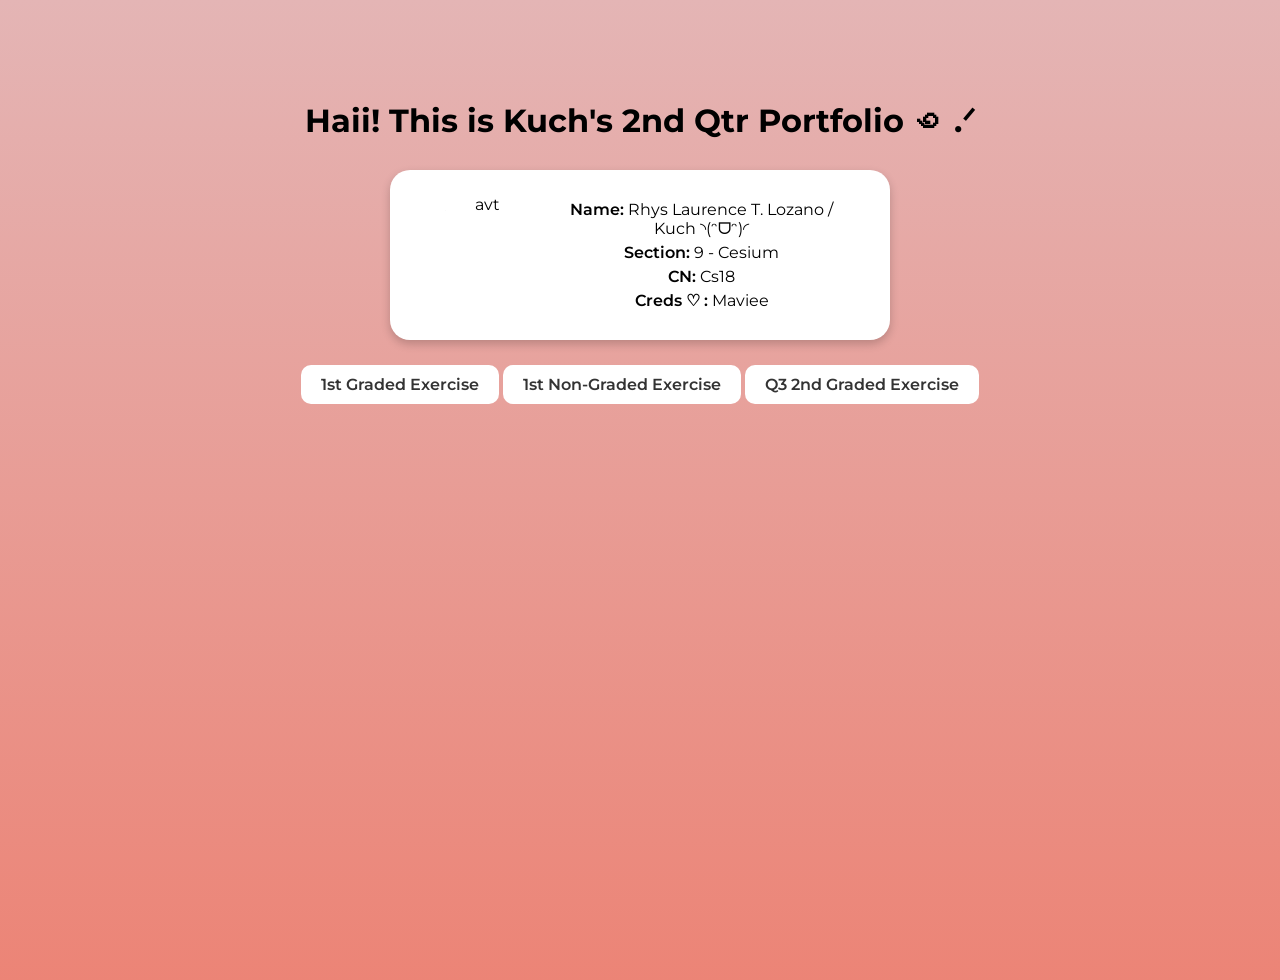
==== index.html @ 82bd0ab5 "sadsadad" ====
<!DOCTYPE html>
<html lang="en">
    <head>
        <meta charset="UTF-8">
        <meta name="viewport" content="width=device-width, initial-scale=1.0">
        <meta name="description" content="2Q Portfolio">
        <meta name="author" content="Kuch Lozano">
        <title>2nd Qtr Portfolio</title>
        <link rel="stylesheet" href="stylesheet.css">
        <script src="script.js" defer></script>
          <link rel="stylesheet" href="stylesheet.css">
        <link rel="icon" href="./assets/saikii.jpg" sizes="100x100" type="image/jpg">
        <link rel="preconnect" href="https://fonts.googleapis.com">
        <link rel="preconnect" href="https://fonts.gstatic.com/" crossorigin>
        <link href="https://fonts.googleapis.com/css2?family=Montserrat:ital,wght@0,100..900;1,100..900&display=swap" rel="stylesheet">
        <script src="script.js" defer></script>

        <style>
            body {
                background-image: linear-gradient(to bottom, #e4b5b5 , #ec8476);
                min-height: 100vh;
                margin: 0;
                font-family: 'Montserrat', sans-serif;
                display: flex;
                flex-direction: column;
                align-items: center;
                justify-content: flex-start;
                padding-top: 80px; 
                opacity: 0;
                animation: fadeIn 1.0s ease-in forwards;
            }
        
            @keyframes fadeIn {
                from { opacity: 0; }
                to { opacity: 1; }
            }

            h1 {
                font-weight: 700;
                margin-bottom: 30px;
                text-align: center;
            }
            .card {
                background-color: rgb(255, 255, 255);
                border-radius: 20px;
                box-shadow: 0px 4px 10px rgba(0,0,0,0.2);
                display: flex;
                align-items: center;
                padding: 25px 40px;
                width: 420px;
                gap: 25px;
            }

            .card img {
                width: 120px;
                height: 120px;
                border-radius: 50%;
                object-fit: cover;
            }

            .info p {
                margin: 5px 0;
                font-size: 16px;
            }

            .info b {
                font-weight: 600;
            }

            nav a {
                display: inline-block;
                margin-top: 25px;
                background-color: #fff;
                color: #333;
                padding: 10px 20px;
                border-radius: 10px;
                text-decoration: none;
                font-weight: 600;
                transition: all 0.3s ease;
            }

            nav a:hover {
                background-color: #c3d3ff;
                transform: scale(1.05);
            }
              nav a {
                display: inline-block;
                margin-top: 25px;
                background-color: #fff;
                color: #333;
                padding: 10px 20px;
                border-radius: 10px;
                text-decoration: none;
                font-weight: 600;
                transition: all 0.3s ease;
            }

            nav a:hover {
                background-color: #c3d3ff;
                transform: scale(1.05);
            }
            
        </style>
    </head>

    <body>
        <header>
            <center>
                <h1>Haii! This is Kuch's 2nd Qtr Portfolio ꩜ .ᐟ</h1>

                <div class="card">
                    <img src="./assets/pfp.jpg" alt="avt">
                    <div class="info">
                        <p><b>Name:</b> Rhys Laurence T. Lozano / Kuch ◝(ᵔᗜᵔ)◜ </p>
                        <p><b>Section:</b> 9 - Cesium </p>
                        <p><b>CN:</b> Cs18</p>
                        <p><b>Creds ♡ :</b> Maviee </p>
                    </div>
                </div>
            </center>
        </header>

      <nav>
            <a href="public/2Q1GCSLozano.html">1st Graded Exercise</a>
             <a href="public/Q21NGCSLozano.html">1st Non-Graded Exercise</a>
             <a href="public/Q3_2GCsLozano.html"> Q3 2nd Graded Exercise</a>
        </nav>

    </body>
</html>
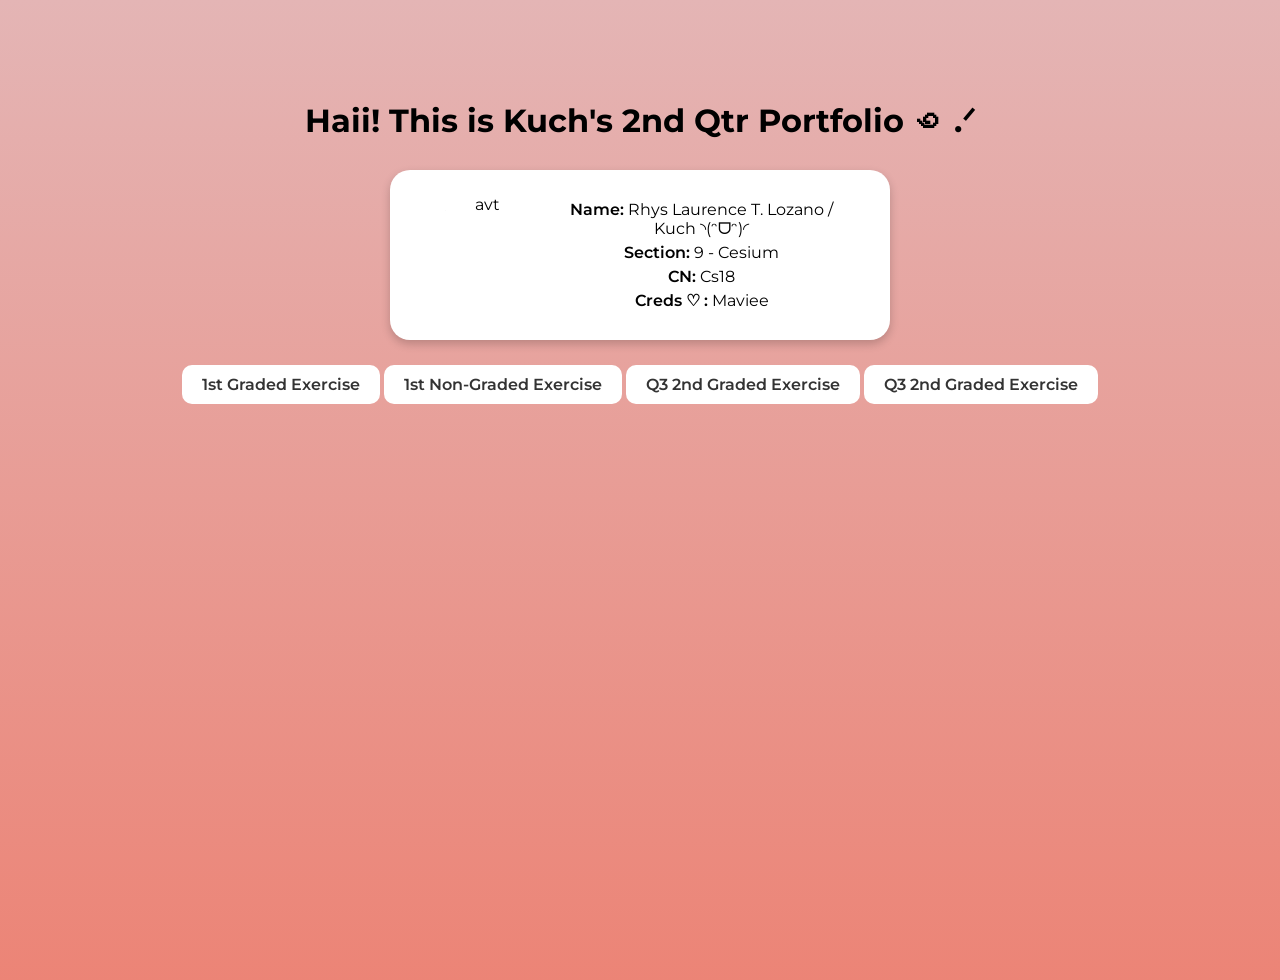
==== commit 23cbe983: "wqeweq" ====
--- a/index.html
+++ b/index.html
@@ -121,9 +121,10 @@
         </header>
 
       <nav>
-            <a href="public/2Q1GCSLozano.html">1st Graded Exercise</a>
-             <a href="public/Q21NGCSLozano.html">1st Non-Graded Exercise</a>
-             <a href="public/Q3_2GCsLozano.html"> Q3 2nd Graded Exercise</a>
+            <a href="public//q2/2Q1GCSLozano.html">1st Graded Exercise</a>
+             <a href="public/q2/Q21NGCSLozano.html">1st Non-Graded Exercise</a>
+             <a href="public//q3/Q3_2GCsLozano.html"> Q3 2nd Graded Exercise</a>
+             <a href="public//q4/q41gCesiumLozano.html"> Q3 2nd Graded Exercise</a>
         </nav>
 
     </body>
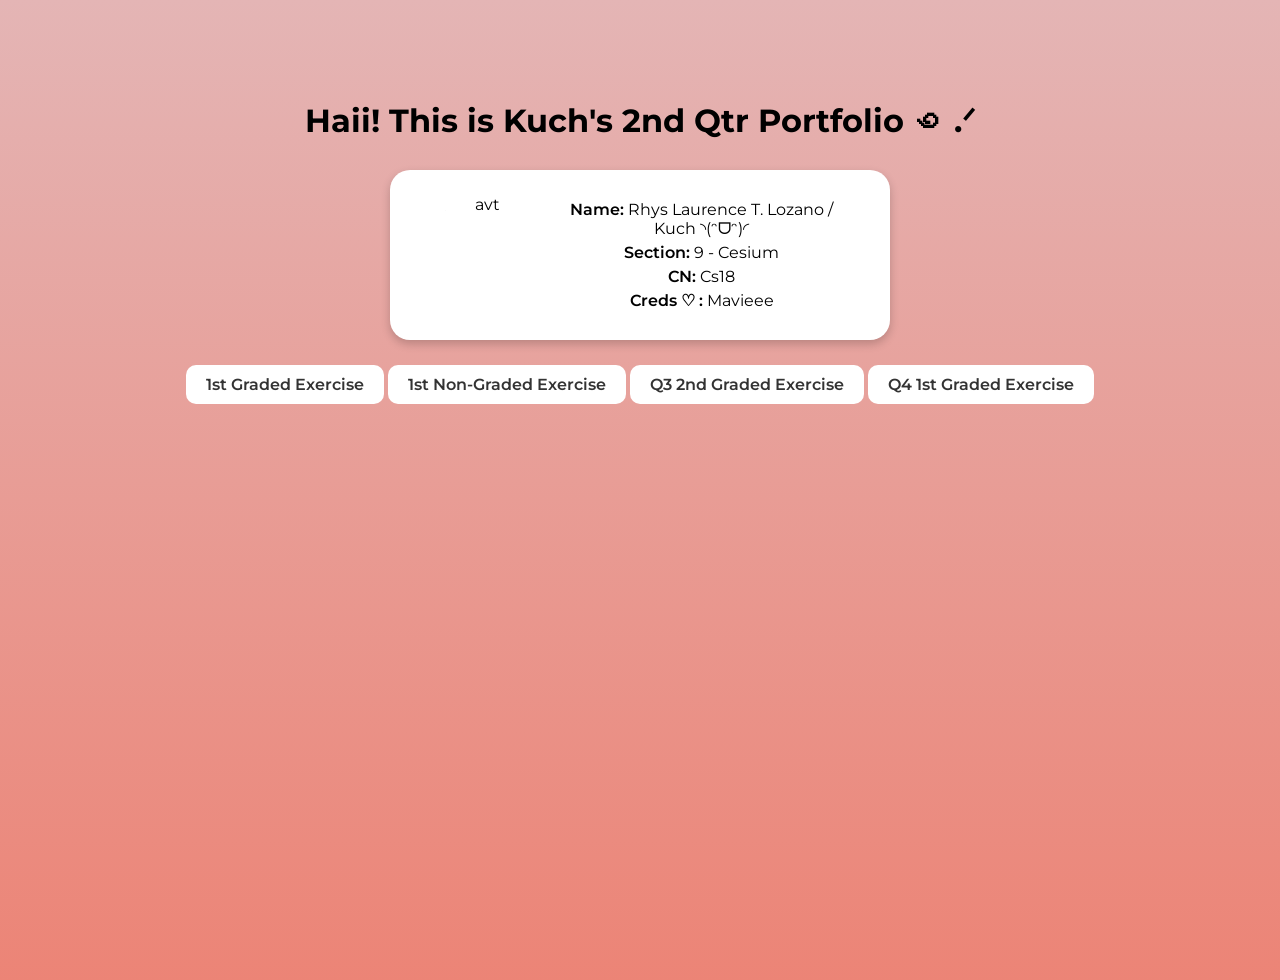
==== commit bfa458e6: "assadd" ====
--- a/index.html
+++ b/index.html
@@ -114,7 +114,7 @@
                         <p><b>Name:</b> Rhys Laurence T. Lozano / Kuch ◝(ᵔᗜᵔ)◜ </p>
                         <p><b>Section:</b> 9 - Cesium </p>
                         <p><b>CN:</b> Cs18</p>
-                        <p><b>Creds ♡ :</b> Maviee </p>
+                        <p><b>Creds ♡ :</b> Mavieee </p>
                     </div>
                 </div>
             </center>
@@ -124,7 +124,7 @@
             <a href="public//q2/2Q1GCSLozano.html">1st Graded Exercise</a>
              <a href="public/q2/Q21NGCSLozano.html">1st Non-Graded Exercise</a>
              <a href="public//q3/Q3_2GCsLozano.html"> Q3 2nd Graded Exercise</a>
-             <a href="public//q4/q41gCesiumLozano.html"> Q3 2nd Graded Exercise</a>
+             <a href="public//q4/q41gCesiumLozano.html"> Q4 1st Graded Exercise</a>
         </nav>
 
     </body>
